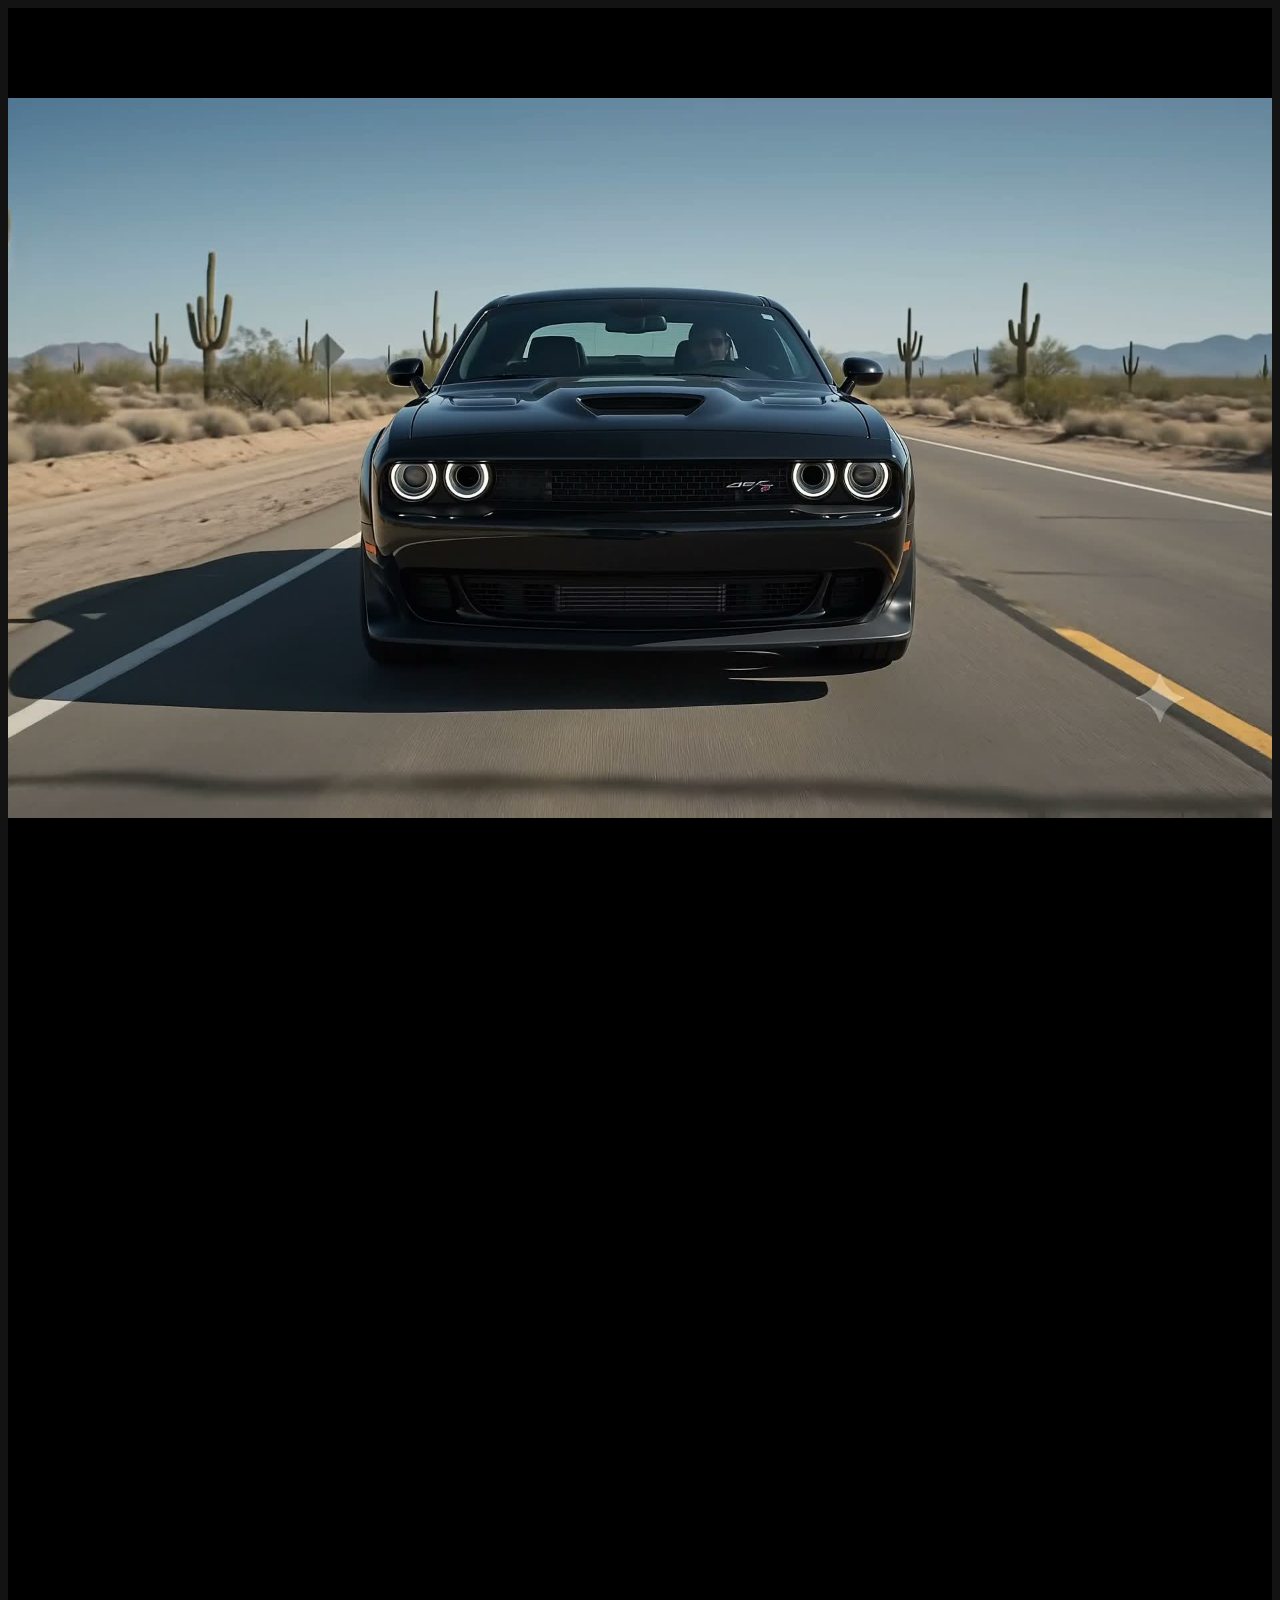
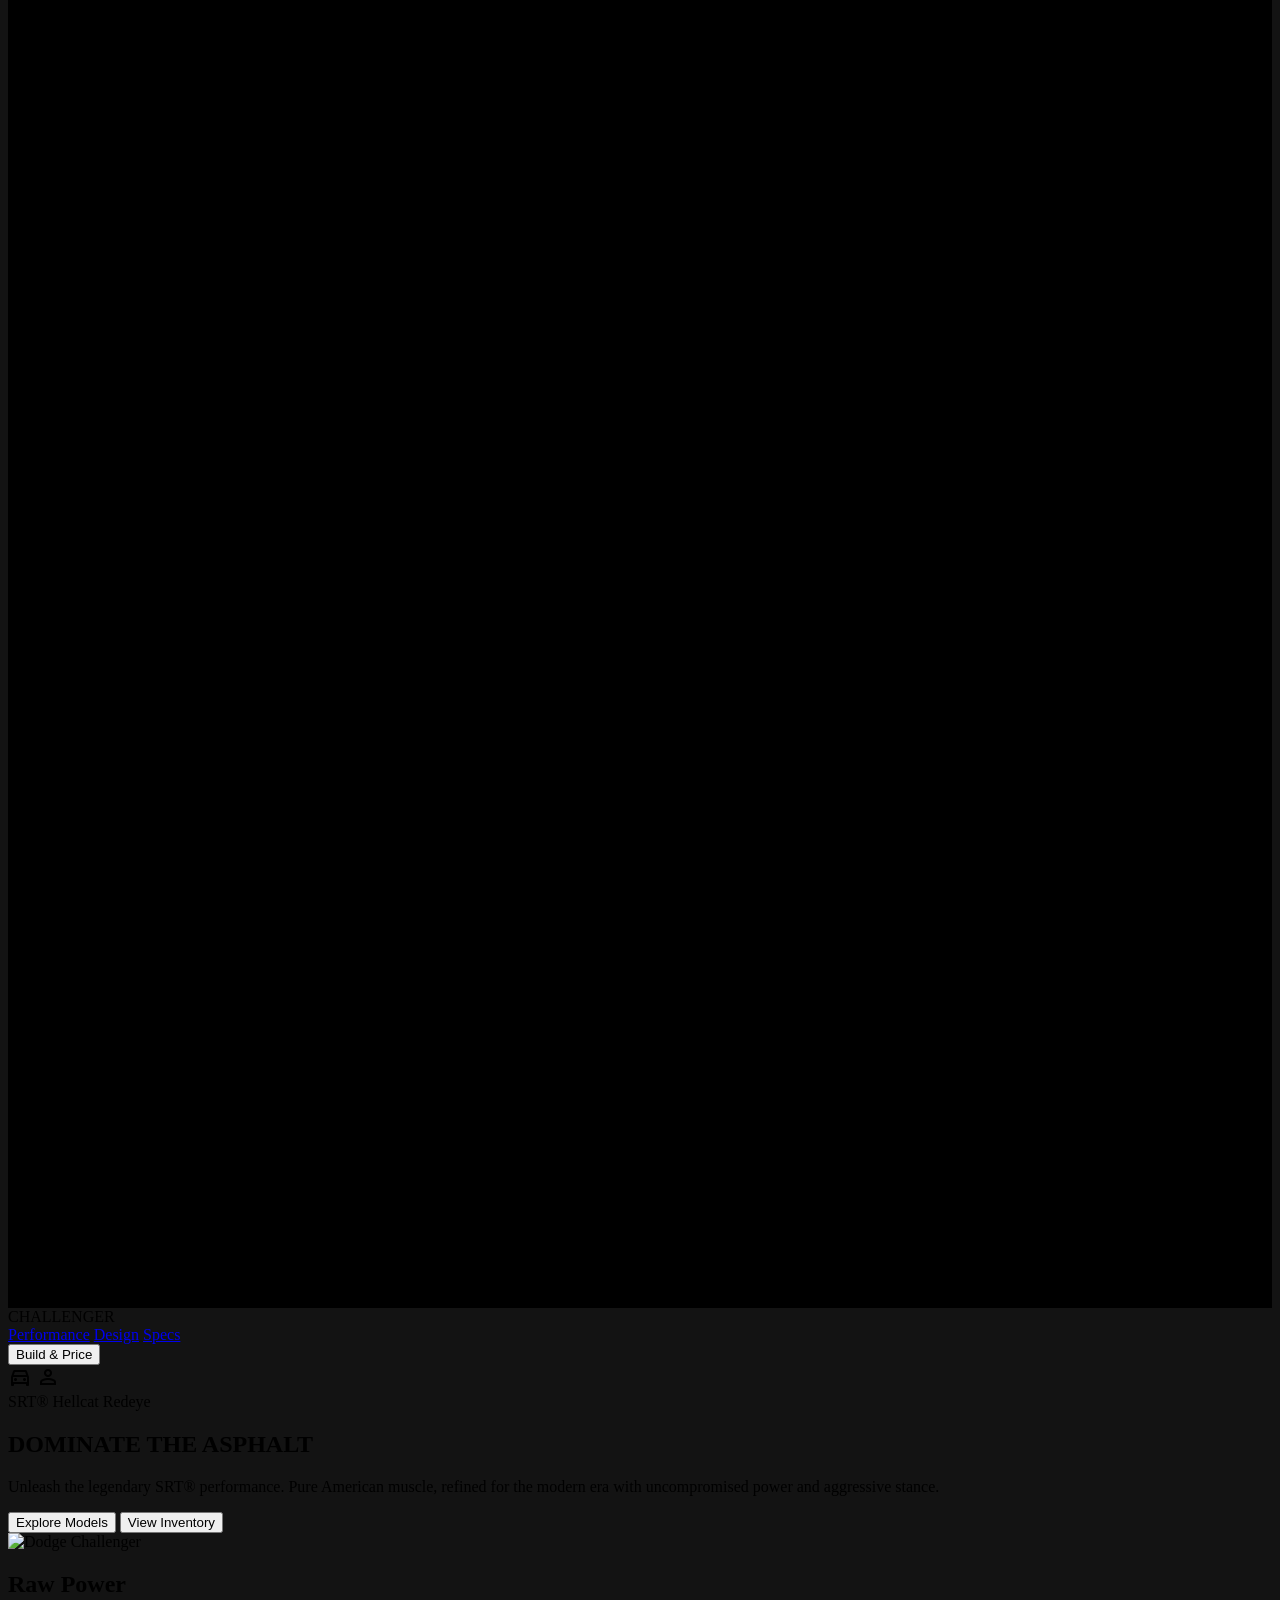
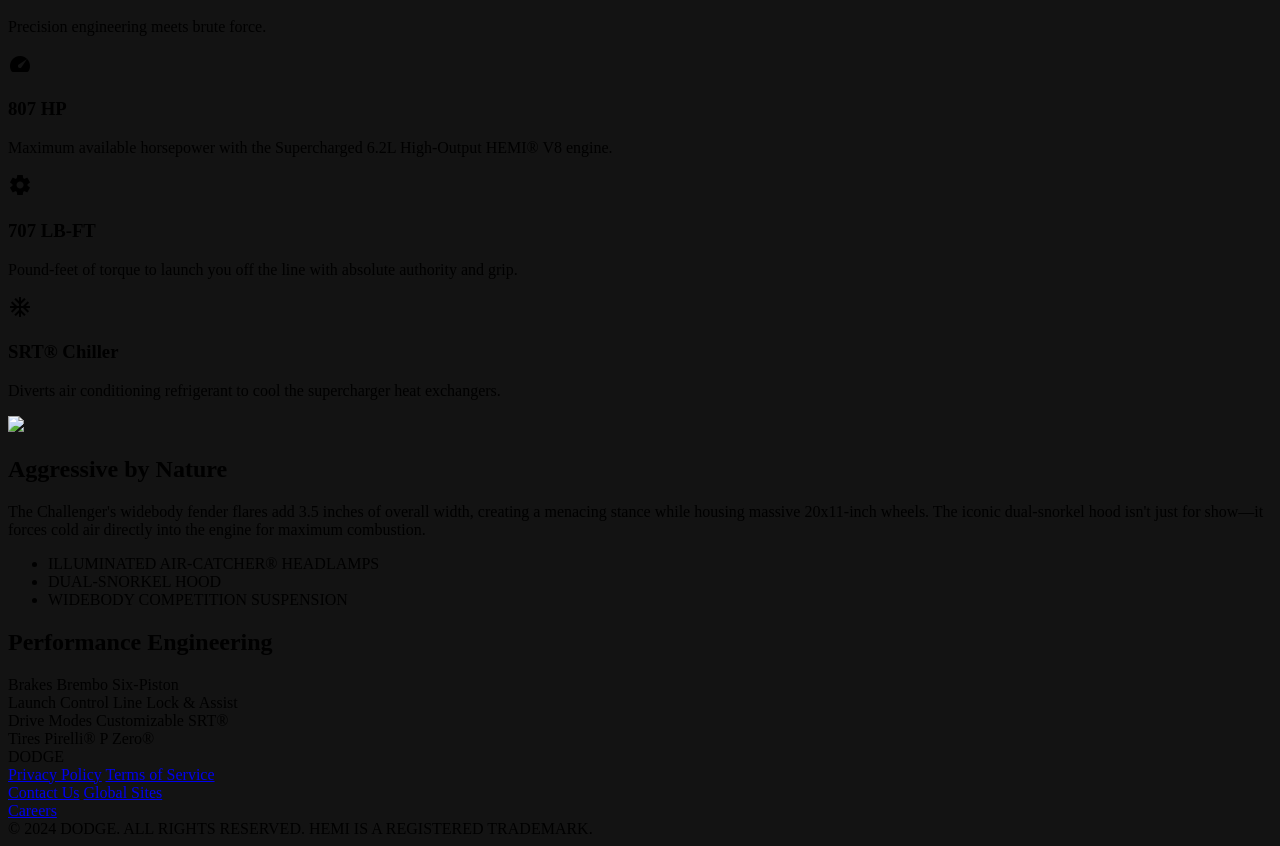
==== stitch_showcase/index.html @ ed4636f2 "Initial commit with scroll animation and Dodge Challenger showcase" ====
<!DOCTYPE html>

<html class="dark" lang="en"><head>
<meta charset="utf-8"/>
<meta content="width=device-width, initial-scale=1.0" name="viewport"/>
<title>Dodge Challenger - Dominate the Asphalt</title>
<!-- Tailwind CSS -->
<script src="https://cdn.tailwindcss.com?plugins=forms,container-queries"></script>
<!-- Google Fonts -->
<link href="https://fonts.googleapis.com" rel="preconnect"/>
<link crossorigin="" href="https://fonts.gstatic.com" rel="preconnect"/>
<link href="https://fonts.googleapis.com/css2?family=Anybody:wght@600;700;800&amp;family=Hanken+Grotesk:wght@400;700&amp;display=swap" rel="stylesheet"/>
<!-- Material Symbols -->
<link href="https://fonts.googleapis.com/css2?family=Material+Symbols+Outlined:wght,FILL@100..700,0..1&amp;display=swap" rel="stylesheet"/>
<link href="https://fonts.googleapis.com/css2?family=Material+Symbols+Outlined:wght,FILL@100..700,0..1&amp;display=swap" rel="stylesheet"/>
<!-- Tailwind Configuration -->
<script id="tailwind-config">
      tailwind.config = {
        darkMode: "class",
        theme: {
          extend: {
            "colors": {
                    "inverse-surface": "#e5e2e1",
                    "on-surface": "#e5e2e1",
                    "error-container": "#93000a",
                    "on-primary-fixed-variant": "#7c2e00",
                    "tertiary": "#9ccaff",
                    "surface-container-high": "#2a2a2a",
                    "inverse-on-surface": "#313030",
                    "on-secondary": "#003259",
                    "on-tertiary-container": "#003155",
                    "outline": "#aa8a7d",
                    "surface-container": "#201f1f",
                    "on-tertiary": "#003256",
                    "surface-container-highest": "#353534",
                    "primary": "#ffb596",
                    "background": "#131313",
                    "secondary-container": "#0e9aff",
                    "tertiary-fixed-dim": "#9ccaff",
                    "on-secondary-fixed": "#001d36",
                    "on-background": "#e5e2e1",
                    "tertiary-container": "#009cfc",
                    "surface-variant": "#353534",
                    "outline-variant": "#5a4136",
                    "surface-container-low": "#1c1b1b",
                    "surface-container-lowest": "#0e0e0e",
                    "on-error": "#690005",
                    "on-tertiary-fixed-variant": "#00497b",
                    "primary-fixed-dim": "#ffb596",
                    "surface-dim": "#131313",
                    "on-primary-fixed": "#360f00",
                    "on-primary-container": "#561d00",
                    "on-secondary-container": "#003055",
                    "surface": "#131313",
                    "inverse-primary": "#a33e00",
                    "error": "#ffb4ab",
                    "surface-bright": "#393939",
                    "primary-fixed": "#ffdbcd",
                    "on-secondary-fixed-variant": "#00497e",
                    "on-surface-variant": "#e3bfb1",
                    "secondary": "#9fcaff",
                    "on-error-container": "#ffdad6",
                    "on-tertiary-fixed": "#001d35",
                    "surface-tint": "#ffb596",
                    "primary-container": "#ff6600",
                    "on-primary": "#581e00",
                    "secondary-fixed": "#d2e4ff",
                    "secondary-fixed-dim": "#9fcaff",
                    "tertiary-fixed": "#d0e4ff"
            },
            "borderRadius": {
                    "DEFAULT": "0.25rem",
                    "lg": "0.5rem",
                    "xl": "0.75rem",
                    "full": "9999px"
            },
            "spacing": {
                    "unit": "8px",
                    "margin-desktop": "80px",
                    "section-gap": "160px",
                    "margin-mobile": "20px",
                    "gutter": "24px"
            },
            "fontFamily": {
                    "body-lg": ["Hanken Grotesk"],
                    "label-caps": ["Hanken Grotesk"],
                    "headline-md": ["Anybody"],
                    "display-xl": ["Anybody"],
                    "headline-lg": ["Anybody"],
                    "body-md": ["Hanken Grotesk"],
                    "headline-lg-mobile": ["Anybody"]
            },
            "fontSize": {
                    "body-lg": ["18px", {"lineHeight": "160%", "fontWeight": "400"}],
                    "label-caps": ["12px", {"lineHeight": "100%", "letterSpacing": "0.1em", "fontWeight": "700"}],
                    "headline-md": ["32px", {"lineHeight": "120%", "fontWeight": "600"}],
                    "display-xl": ["96px", {"lineHeight": "100%", "letterSpacing": "-0.04em", "fontWeight": "800"}],
                    "headline-lg": ["48px", {"lineHeight": "110%", "letterSpacing": "-0.02em", "fontWeight": "700"}],
                    "body-md": ["16px", {"lineHeight": "160%", "fontWeight": "400"}],
                    "headline-lg-mobile": ["32px", {"lineHeight": "110%", "fontWeight": "700"}]
            }
          }
        }
      }
    </script>
<style>
        /* Custom Styles for Clean Muscle Aesthetic */
        body {
            background-color: #131313; /* Fallback for bg-background */
        }
        
        .glow-active:hover {
            box-shadow: 0 0 15px rgba(255, 181, 150, 0.4);
        }

        .christmas-tree-stagger > * {
            opacity: 0;
            transform: translateX(-20px);
            transition: opacity 0.6s ease-out, transform 0.6s cubic-bezier(0.175, 0.885, 0.32, 1.275);
        }

        .christmas-tree-stagger.is-visible > *:nth-child(1) { transition-delay: 0.1s; }
        .christmas-tree-stagger.is-visible > *:nth-child(2) { transition-delay: 0.2s; }
        .christmas-tree-stagger.is-visible > *:nth-child(3) { transition-delay: 0.3s; }
        .christmas-tree-stagger.is-visible > *:nth-child(4) { transition-delay: 0.4s; }

        .christmas-tree-stagger.is-visible > * {
            opacity: 1;
            transform: translateX(0);
        }

        /* Material Symbols utility */
        .material-symbols-outlined {
            font-variation-settings: 'FILL' 0, 'wght' 400, 'GRAD' 0, 'opsz' 24;
        }
        .material-symbols-outlined[data-weight="fill"] {
            font-variation-settings: 'FILL' 1;
        }

        /* Scroll Animation Styles */
        .animation-wrapper {
            height: 500vh;
            width: 100%;
            position: relative;
            background-color: #000;
            z-index: 100;
        }
        .animation-sticky {
            position: sticky;
            top: 0;
            width: 100%;
            height: 100vh;
            display: flex;
            justify-content: center;
            align-items: center;
            overflow: hidden;
        }
        .animation-sticky canvas {
            max-width: 100vw;
            max-height: 100vh;
            object-fit: contain;
        }

        .car-name-overlay {
            position: absolute;
            top: 15%; /* Position above the car */
            left: 50%;
            transform: translateX(-50%);
            font-family: 'Hanken Grotesk', sans-serif;
            font-size: clamp(2rem, 5vw, 5rem);
            font-weight: 700;
            color: #e5e2e1;
            text-transform: uppercase;
            letter-spacing: 0.2em;
            opacity: 0;
            pointer-events: none;
            text-shadow: 0 5px 25px rgba(0,0,0,0.9);
            text-align: center;
            width: 100%;
        }
    </style>
</head>
<body class="bg-background text-on-background font-body-lg text-body-lg antialiased overflow-x-hidden selection:bg-primary selection:text-on-primary">

<!-- Scroll Animation Section -->
<div class="animation-wrapper">
    <div class="animation-sticky">
        <canvas id="hero-lightpass"></canvas>
        <div id="car-name-overlay" class="car-name-overlay">DODGE CHALLENGER</div>
    </div>
</div>

<!-- TopNavBar Shared Component -->
<nav class="bg-background dark:bg-background border-b border-outline-variant dark:border-outline-variant flex justify-between items-center px-margin-mobile md:px-margin-desktop py-6 w-full max-w-full sticky top-0 z-50">
<!-- Brand Logo -->
<div class="font-display-xl text-headline-md font-extrabold tracking-tighter text-on-background dark:text-on-background">
            CHALLENGER
        </div>
<!-- Navigation Links (Web) -->
<div class="hidden md:flex gap-8 items-center font-body-lg text-body-lg text-primary dark:text-primary">
<a class="text-primary font-bold border-b-2 border-primary pb-1 active:scale-95 duration-150" href="#performance">Performance</a>
<a class="text-on-surface-variant dark:text-on-surface-variant hover:text-primary transition-colors duration-200 active:scale-95 duration-150" href="#design">Design</a>
<a class="text-on-surface-variant dark:text-on-surface-variant hover:text-primary transition-colors duration-200 active:scale-95 duration-150" href="#specs">Specs</a>
</div>
<!-- Actions -->
<div class="flex items-center gap-6">
<button class="hidden md:block font-label-caps text-label-caps bg-primary-container text-on-primary-container px-6 py-3 hover:text-primary transition-colors duration-200 uppercase glow-active hover:scale-[1.02]">
                Build &amp; Price
            </button>
<div class="flex items-center gap-4 text-on-background">
<span class="material-symbols-outlined cursor-pointer hover:text-primary transition-colors duration-200" data-icon="directions_car">directions_car</span>
<span class="material-symbols-outlined cursor-pointer hover:text-primary transition-colors duration-200" data-icon="person">person</span>
</div>
</div>
</nav>
<main>
<!-- Hero Section -->
<section class="w-full flex flex-col md:flex-row items-center gap-gutter px-margin-mobile md:px-margin-desktop py-section-gap min-h-[80vh] relative">
<div class="w-full md:w-1/2 flex flex-col z-10 christmas-tree-stagger reveal-on-scroll">
<span class="font-label-caps text-label-caps text-primary tracking-widest uppercase mb-4 block">SRT® Hellcat Redeye</span>
<h1 class="font-display-xl text-headline-lg-mobile md:text-display-xl uppercase text-on-background leading-none mb-6">
                    DOMINATE THE ASPHALT
                </h1>
<p class="font-body-lg text-body-lg text-on-surface-variant mb-8 max-w-lg">
                    Unleash the legendary SRT® performance. Pure American muscle, refined for the modern era with uncompromised power and aggressive stance.
                </p>
<div class="flex flex-col sm:flex-row gap-4">
<button class="bg-primary text-on-primary font-label-caps text-label-caps px-8 py-4 transition-all duration-200 hover:scale-[1.02] glow-active uppercase text-center">
                        Explore Models
                    </button>
<button class="border border-outline text-on-background font-label-caps text-label-caps px-8 py-4 transition-all duration-200 hover:bg-surface-container-high uppercase text-center">
                        View Inventory
                    </button>
</div>
</div>
<div class="w-full md:w-1/2 relative mt-8 md:mt-0 christmas-tree-stagger reveal-on-scroll">
<!-- Decorative accent behind image -->
<div class="absolute -inset-4 bg-primary/5 blur-3xl rounded-full z-0"></div>
<!-- High-Impact Image from instructions -->
<img alt="Dodge Challenger" class="relative z-10 w-full h-auto object-cover border border-outline-variant rounded-sm shadow-2xl" src="https://lh3.googleusercontent.com/aida-public/[base64]"/>
</div>
</section>
<!-- Performance Section (Grid/Bento) -->
<section class="w-full px-margin-mobile md:px-margin-desktop mb-section-gap" id="performance">
<div class="mb-12 border-l-4 border-primary pl-4">
<h2 class="font-headline-lg text-headline-lg uppercase text-on-background">Raw Power</h2>
<p class="font-body-md text-body-md text-on-surface-variant">Precision engineering meets brute force.</p>
</div>
<div class="grid grid-cols-1 md:grid-cols-3 gap-gutter christmas-tree-stagger reveal-on-scroll">
<!-- Card 1 -->
<div class="bg-surface-container-low border border-outline-variant p-8 flex flex-col justify-between hover:border-primary transition-colors duration-300 group">
<div>
<span class="material-symbols-outlined text-primary mb-4 text-4xl group-hover:scale-110 transition-transform" data-icon="speed" data-weight="fill">speed</span>
<h3 class="font-headline-md text-headline-md text-on-background mb-2">807 HP</h3>
<p class="font-body-md text-body-md text-on-surface-variant">Maximum available horsepower with the Supercharged 6.2L High-Output HEMI® V8 engine.</p>
</div>
</div>
<!-- Card 2 -->
<div class="bg-surface-container-low border border-outline-variant p-8 flex flex-col justify-between hover:border-primary transition-colors duration-300 group">
<div>
<span class="material-symbols-outlined text-primary mb-4 text-4xl group-hover:scale-110 transition-transform" data-icon="settings" data-weight="fill">settings</span>
<h3 class="font-headline-md text-headline-md text-on-background mb-2">707 LB-FT</h3>
<p class="font-body-md text-body-md text-on-surface-variant">Pound-feet of torque to launch you off the line with absolute authority and grip.</p>
</div>
</div>
<!-- Card 3 -->
<div class="bg-surface-container-low border border-outline-variant p-8 flex flex-col justify-between hover:border-primary transition-colors duration-300 group">
<div>
<span class="material-symbols-outlined text-primary mb-4 text-4xl group-hover:scale-110 transition-transform" data-icon="ac_unit" data-weight="fill">ac_unit</span>
<h3 class="font-headline-md text-headline-md text-on-background mb-2">SRT® Chiller</h3>
<p class="font-body-md text-body-md text-on-surface-variant">Diverts air conditioning refrigerant to cool the supercharger heat exchangers.</p>
</div>
</div>
</div>
</section>
<!-- Design Section -->
<section class="w-full relative py-section-gap bg-surface-container border-y border-outline-variant" id="design">
<div class="px-margin-mobile md:px-margin-desktop flex flex-col md:flex-row items-center gap-gutter">
<div class="w-full md:w-1/2 order-2 md:order-1 christmas-tree-stagger reveal-on-scroll">
<!-- A dramatic design placeholder image -->
<img class="w-full h-auto object-cover border border-outline-variant opacity-80 hover:opacity-100 transition-opacity duration-500 grayscale hover:grayscale-0" data-alt="A close-up cinematic shot of a matte black muscle car's front grille and aggressive LED headlights glowing intensely. High contrast, dark moody lighting emphasizing the sharp angles and widebody fender flares. Minimalist and intimidating aesthetic." src="https://lh3.googleusercontent.com/aida-public/[base64]"/>
</div>
<div class="w-full md:w-1/2 order-1 md:order-2 flex flex-col md:pl-16 christmas-tree-stagger reveal-on-scroll">
<h2 class="font-headline-lg text-headline-lg uppercase text-on-background mb-6">Aggressive by Nature</h2>
<p class="font-body-lg text-body-lg text-on-surface-variant mb-6">
                        The Challenger's widebody fender flares add 3.5 inches of overall width, creating a menacing stance while housing massive 20x11-inch wheels. The iconic dual-snorkel hood isn't just for show—it forces cold air directly into the engine for maximum combustion.
                    </p>
<ul class="space-y-4 font-label-caps text-label-caps text-on-surface tracking-widest">
<li class="flex items-center gap-2">
<span class="w-2 h-2 bg-primary"></span> ILLUMINATED AIR-CATCHER® HEADLAMPS
                        </li>
<li class="flex items-center gap-2">
<span class="w-2 h-2 bg-primary"></span> DUAL-SNORKEL HOOD
                        </li>
<li class="flex items-center gap-2">
<span class="w-2 h-2 bg-primary"></span> WIDEBODY COMPETITION SUSPENSION
                        </li>
</ul>
</div>
</div>
</section>
<!-- Technology & Specs List -->
<section class="w-full px-margin-mobile md:px-margin-desktop py-section-gap" id="specs">
<div class="max-w-4xl mx-auto christmas-tree-stagger reveal-on-scroll">
<h2 class="font-headline-md text-headline-md uppercase text-on-background text-center mb-12">Performance Engineering</h2>
<div class="flex flex-col border-t border-outline-variant">
<!-- List Item 1 -->
<div class="flex justify-between items-center py-6 border-b border-outline-variant hover:bg-surface-container-high transition-colors px-4 group">
<span class="font-body-lg text-body-lg text-on-surface-variant group-hover:text-primary transition-colors">Brakes</span>
<span class="font-headline-md text-headline-md text-on-background group-hover:text-primary transition-colors text-right">Brembo Six-Piston</span>
</div>
<!-- List Item 2 -->
<div class="flex justify-between items-center py-6 border-b border-outline-variant hover:bg-surface-container-high transition-colors px-4 group">
<span class="font-body-lg text-body-lg text-on-surface-variant group-hover:text-primary transition-colors">Launch Control</span>
<span class="font-headline-md text-headline-md text-on-background group-hover:text-primary transition-colors text-right">Line Lock &amp; Assist</span>
</div>
<!-- List Item 3 -->
<div class="flex justify-between items-center py-6 border-b border-outline-variant hover:bg-surface-container-high transition-colors px-4 group">
<span class="font-body-lg text-body-lg text-on-surface-variant group-hover:text-primary transition-colors">Drive Modes</span>
<span class="font-headline-md text-headline-md text-on-background group-hover:text-primary transition-colors text-right">Customizable SRT®</span>
</div>
<!-- List Item 4 -->
<div class="flex justify-between items-center py-6 border-b border-outline-variant hover:bg-surface-container-high transition-colors px-4 group">
<span class="font-body-lg text-body-lg text-on-surface-variant group-hover:text-primary transition-colors">Tires</span>
<span class="font-headline-md text-headline-md text-on-background group-hover:text-primary transition-colors text-right">Pirelli® P Zero®</span>
</div>
</div>
</div>
</section>
</main>
<!-- Footer Shared Component -->
<footer class="bg-surface-container-lowest dark:bg-surface-container-lowest border-t border-outline-variant dark:border-outline-variant grid grid-cols-1 md:grid-cols-4 gap-gutter px-margin-mobile md:px-margin-desktop py-section-gap w-full opacity-80 hover:opacity-100 transition-opacity">
<div class="col-span-1 md:col-span-4 mb-8">
<span class="font-headline-md text-headline-md text-on-surface dark:text-on-surface uppercase tracking-tighter">
                DODGE
            </span>
</div>
<div class="flex flex-col gap-4 font-body-md text-body-md text-on-surface-variant">
<a class="hover:text-primary transition-colors duration-200" href="#">Privacy Policy</a>
<a class="hover:text-primary transition-colors duration-200" href="#">Terms of Service</a>
</div>
<div class="flex flex-col gap-4 font-body-md text-body-md text-on-surface-variant">
<a class="hover:text-primary transition-colors duration-200" href="#">Contact Us</a>
<a class="hover:text-primary transition-colors duration-200" href="#">Global Sites</a>
</div>
<div class="flex flex-col gap-4 font-body-md text-body-md text-on-surface-variant">
<a class="hover:text-primary transition-colors duration-200" href="#">Careers</a>
</div>
<div class="col-span-1 md:col-span-4 mt-12 pt-8 border-t border-outline-variant font-label-caps text-label-caps text-on-surface-variant text-center md:text-left">
            © 2024 DODGE. ALL RIGHTS RESERVED. HEMI IS A REGISTERED TRADEMARK.
        </div>
</footer>
<!-- Interaction Script -->
<script>
        document.addEventListener("DOMContentLoaded", () => {
            const observerOptions = {
                root: null,
                rootMargin: '0px',
                threshold: 0.1
            };

            const observer = new IntersectionObserver((entries, observer) => {
                entries.forEach(entry => {
                    if (entry.isIntersecting) {
                        entry.target.classList.add('is-visible');
                        observer.unobserve(entry.target);
                    }
                });
            }, observerOptions);

            document.querySelectorAll('.reveal-on-scroll').forEach(section => {
                observer.observe(section);
            });
        });

        // Scroll Animation Script
        const canvas = document.getElementById('hero-lightpass');
        const context = canvas.getContext('2d');

        const frameCount = 300;
        const currentFrame = index => (
            `frames/ezgif-frame-${index.toString().padStart(3, '0')}.jpg`
        );

        const preloadImages = () => {
            for (let i = 1; i <= frameCount; i++) {
                const img = new Image();
                img.src = currentFrame(i);
            }
        };

        const img = new Image();
        img.src = currentFrame(1);
        canvas.width = 1920;
        canvas.height = 1080;

        img.onload = function() {
            canvas.width = img.width;
            canvas.height = img.height;
            context.drawImage(img, 0, 0);
        }

        const updateImage = index => {
            img.src = currentFrame(index);
            context.drawImage(img, 0, 0);
        }

        window.addEventListener('scroll', () => {  
            const wrapper = document.querySelector('.animation-wrapper');
            if (!wrapper) return;
            const rect = wrapper.getBoundingClientRect();
            let scrollPixels = -rect.top;
            let maxScrollPixels = wrapper.offsetHeight - window.innerHeight;
            
            let scrollFraction = Math.max(0, Math.min(1, scrollPixels / maxScrollPixels));
            
            const frameIndex = Math.min(
                frameCount,
                Math.max(1, Math.ceil(scrollFraction * frameCount))
            );
            
            requestAnimationFrame(() => updateImage(frameIndex));

            // Fade in car name between 90% and 100% scroll
            const overlay = document.getElementById('car-name-overlay');
            if (overlay) {
                if (scrollFraction > 0.90) {
                    // Map 0.90-1.00 to 0.0-1.0
                    const opacity = (scrollFraction - 0.90) * 10;
                    overlay.style.opacity = Math.min(1, opacity);
                } else {
                    overlay.style.opacity = 0;
                }
            }
        });

        preloadImages();
    </script>
</body></html>
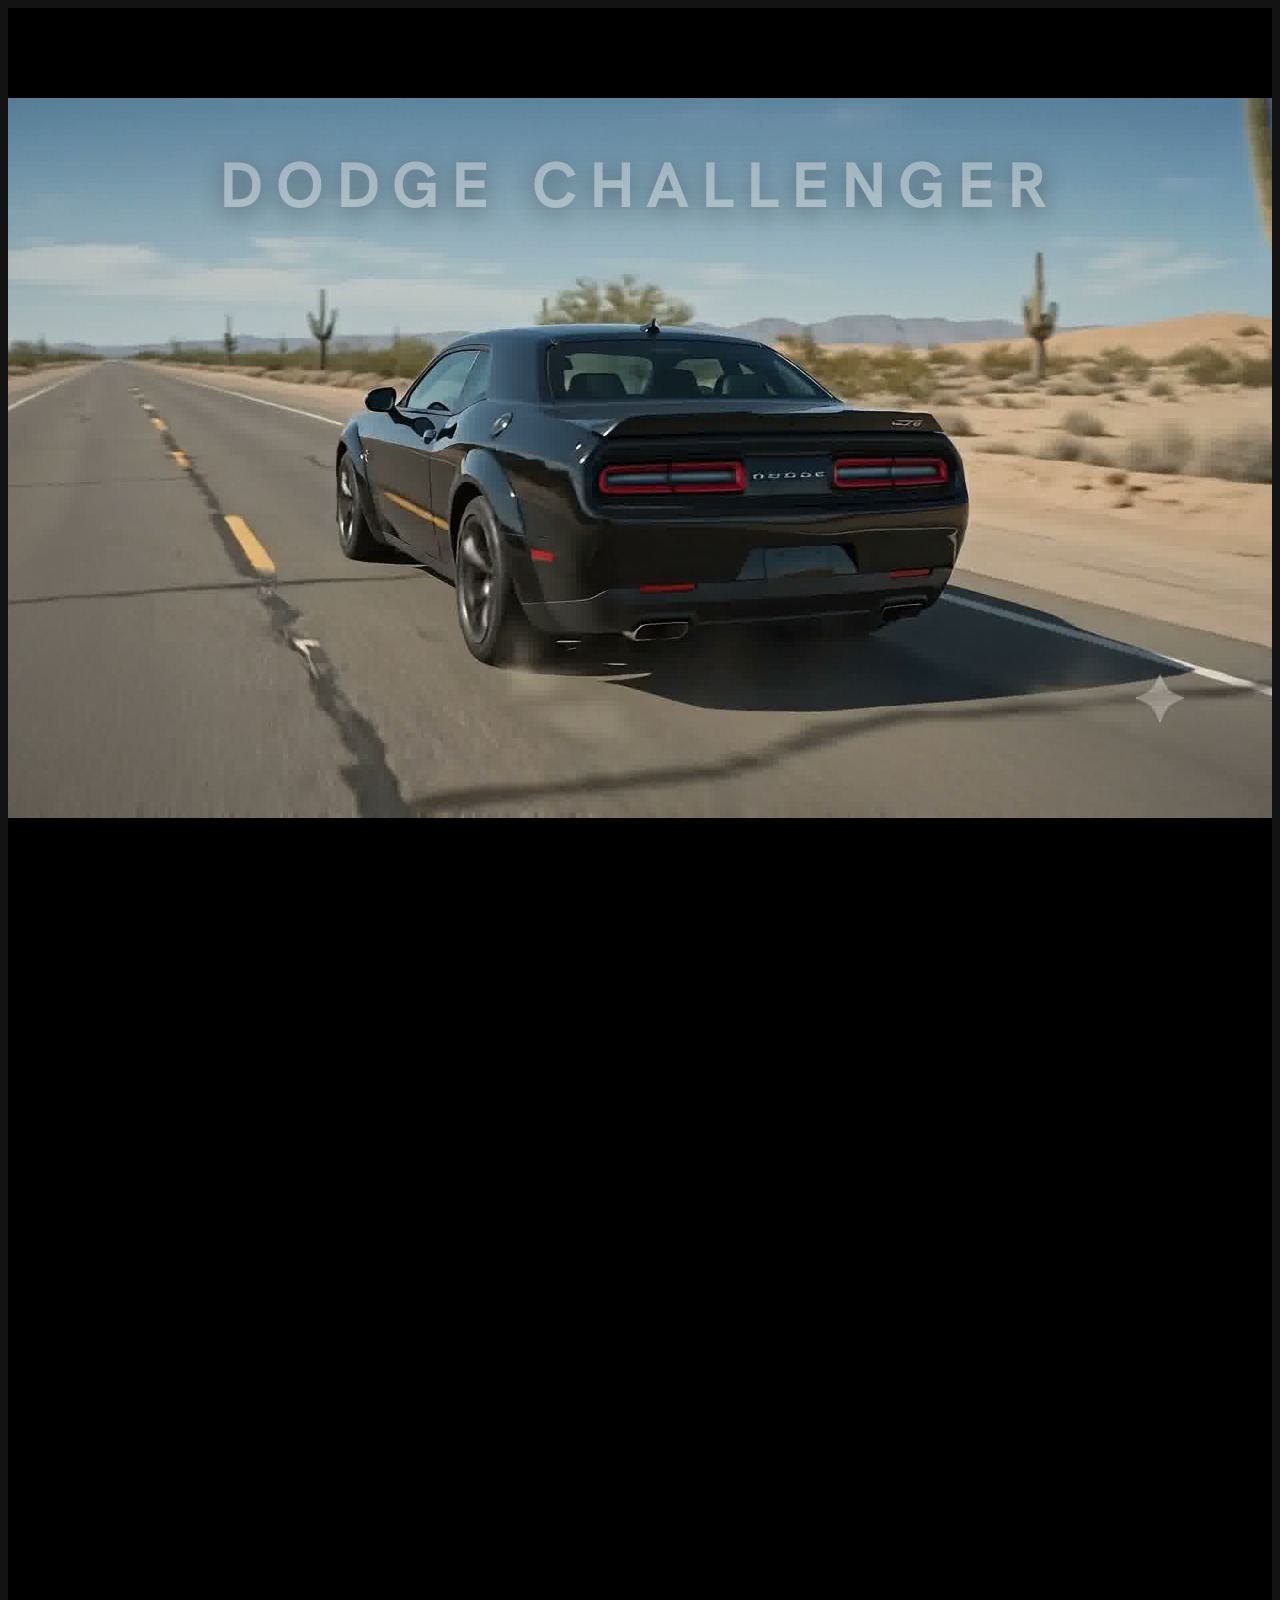
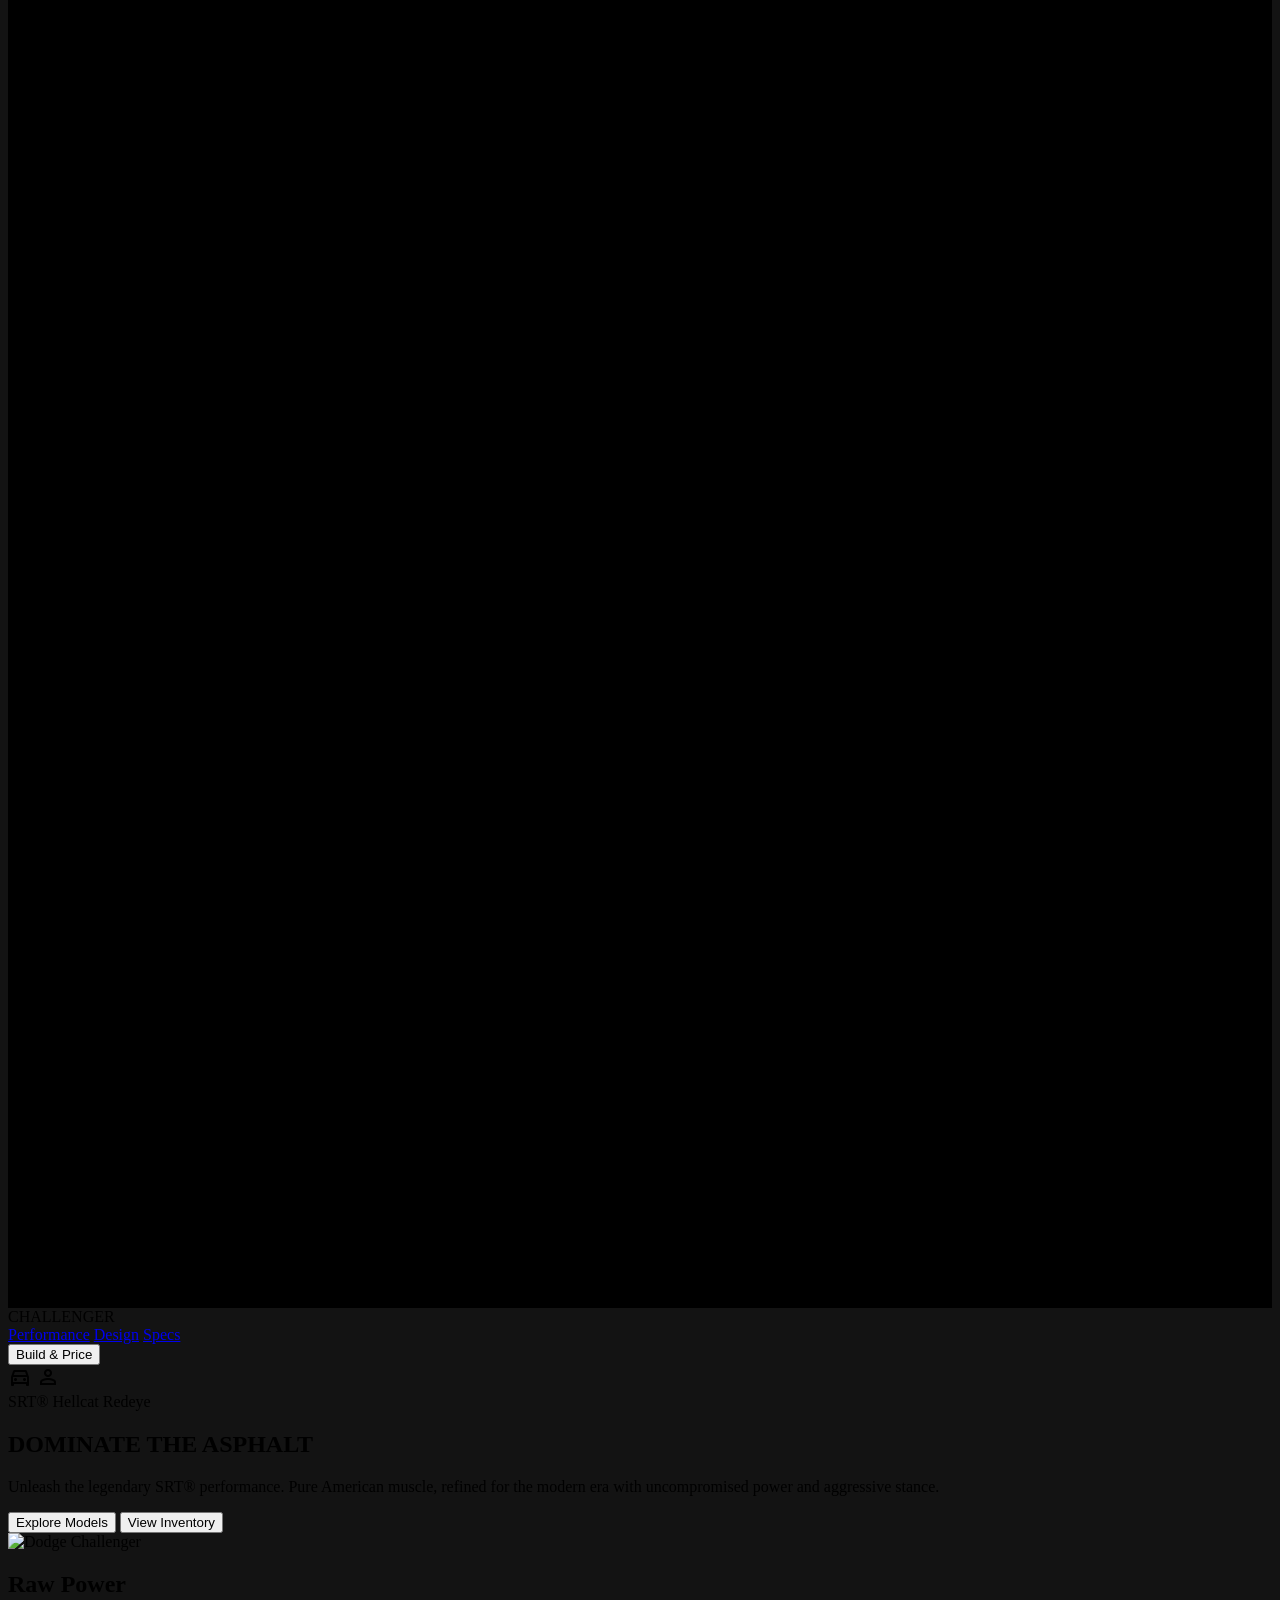
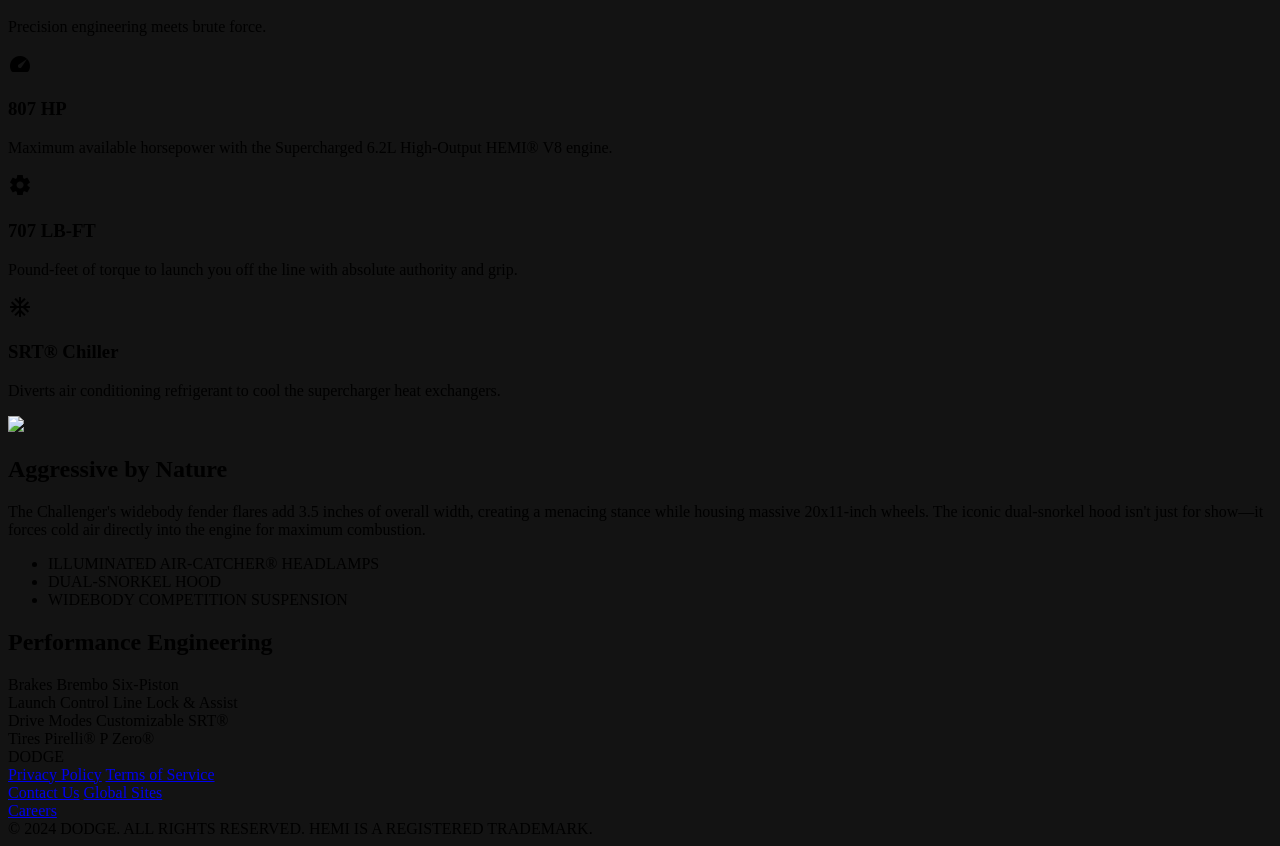
==== commit 63004d2b: "Enhance scroll animation with lerp for smoother playback" ====
--- a/stitch_showcase/index.html
+++ b/stitch_showcase/index.html
@@ -405,6 +405,11 @@
             context.drawImage(img, 0, 0);
         }
 
+        let targetFrameIndex = 1;
+        let currentRenderedFrame = 1;
+        let targetOpacity = 0;
+        let currentOpacity = 0;
+
         window.addEventListener('scroll', () => {  
             const wrapper = document.querySelector('.animation-wrapper');
             if (!wrapper) return;
@@ -414,25 +419,42 @@
             
             let scrollFraction = Math.max(0, Math.min(1, scrollPixels / maxScrollPixels));
             
-            const frameIndex = Math.min(
+            targetFrameIndex = Math.min(
                 frameCount,
                 Math.max(1, Math.ceil(scrollFraction * frameCount))
             );
             
-            requestAnimationFrame(() => updateImage(frameIndex));
-
-            // Fade in car name between 90% and 100% scroll
-            const overlay = document.getElementById('car-name-overlay');
-            if (overlay) {
-                if (scrollFraction > 0.90) {
-                    // Map 0.90-1.00 to 0.0-1.0
-                    const opacity = (scrollFraction - 0.90) * 10;
-                    overlay.style.opacity = Math.min(1, opacity);
-                } else {
-                    overlay.style.opacity = 0;
-                }
+            if (scrollFraction > 0.90) {
+                targetOpacity = Math.min(1, (scrollFraction - 0.90) * 10);
+            } else {
+                targetOpacity = 0;
             }
         });
+
+        const ease = 0.08; // Adjust for smoother vs faster tracking
+        const renderLoop = () => {
+            let needsUpdate = false;
+
+            if (Math.abs(targetFrameIndex - currentRenderedFrame) > 0.5) {
+                currentRenderedFrame += (targetFrameIndex - currentRenderedFrame) * ease;
+                updateImage(Math.round(currentRenderedFrame));
+                needsUpdate = true;
+            }
+
+            if (Math.abs(targetOpacity - currentOpacity) > 0.005) {
+                currentOpacity += (targetOpacity - currentOpacity) * ease;
+                const overlay = document.getElementById('car-name-overlay');
+                if (overlay) {
+                    overlay.style.opacity = currentOpacity;
+                }
+                needsUpdate = true;
+            }
+
+            requestAnimationFrame(renderLoop);
+        };
+        
+        // Start the render loop
+        renderLoop();
 
         preloadImages();
     </script>
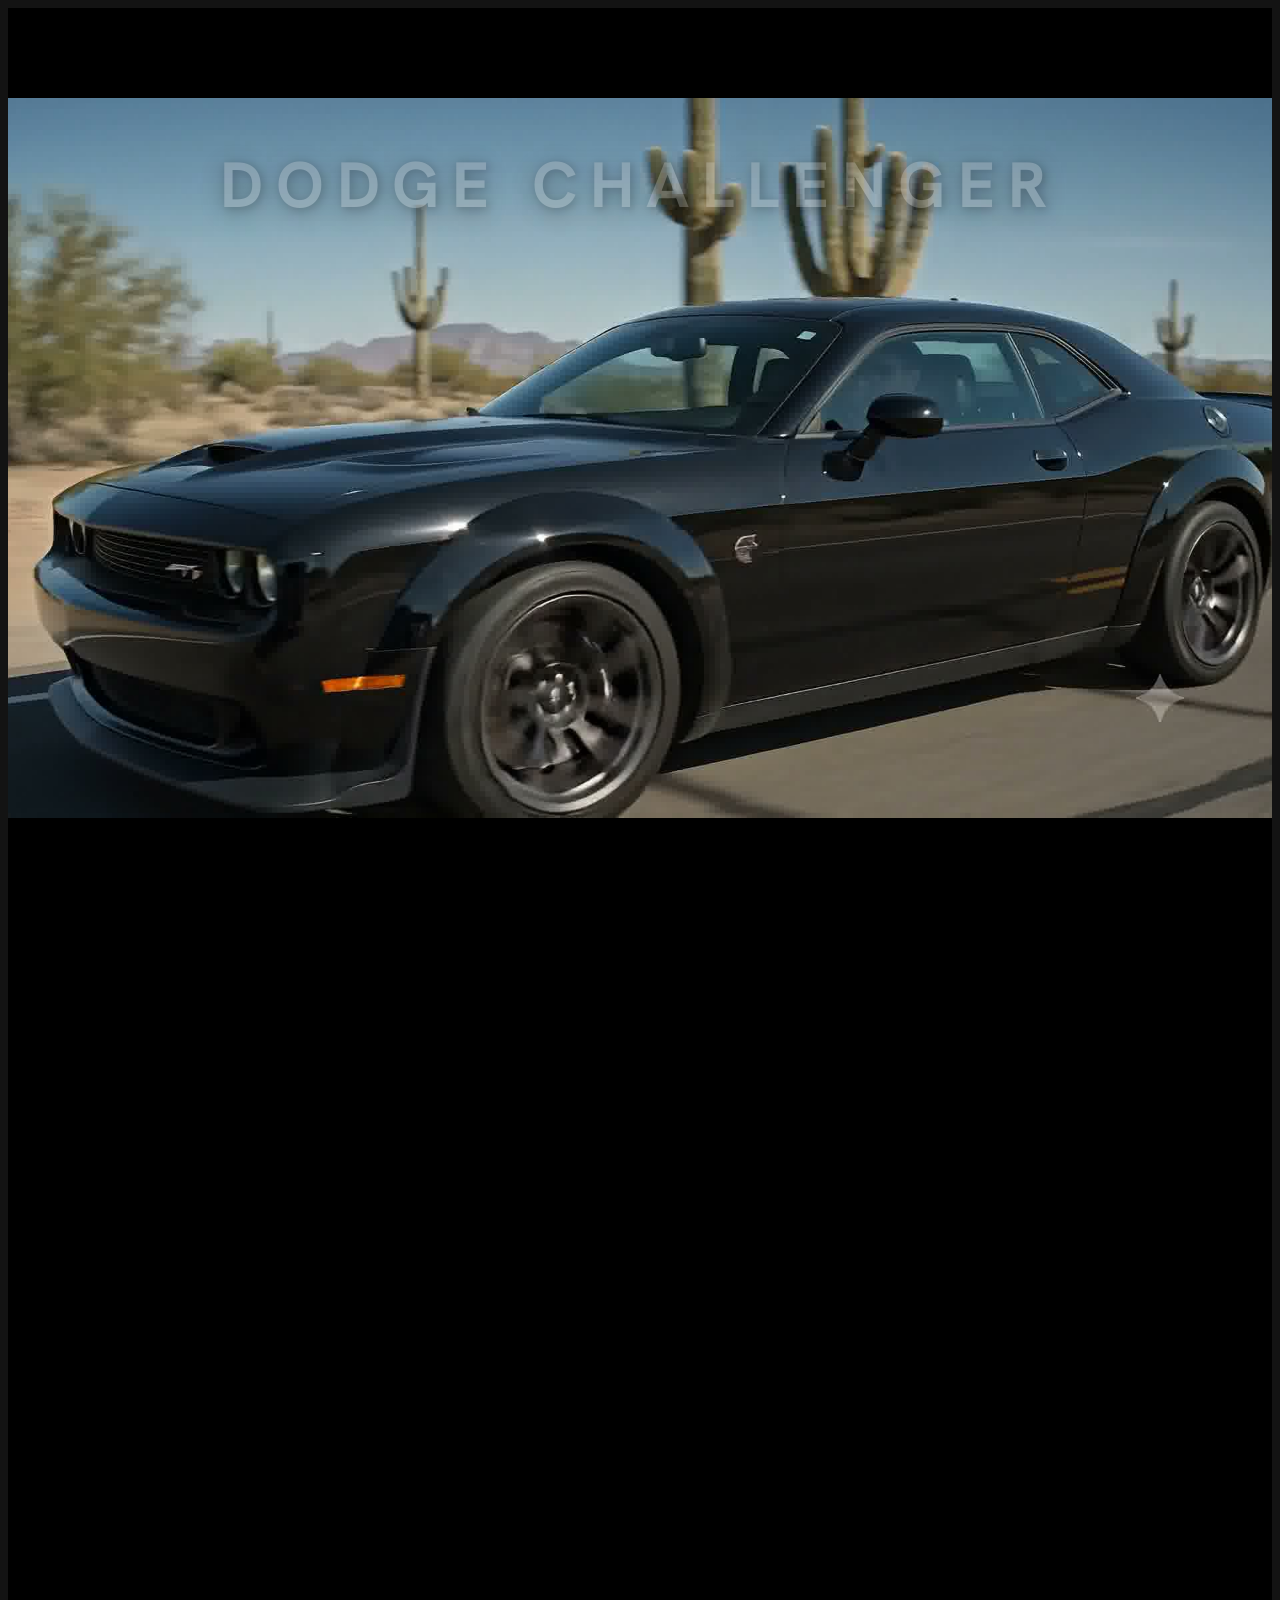
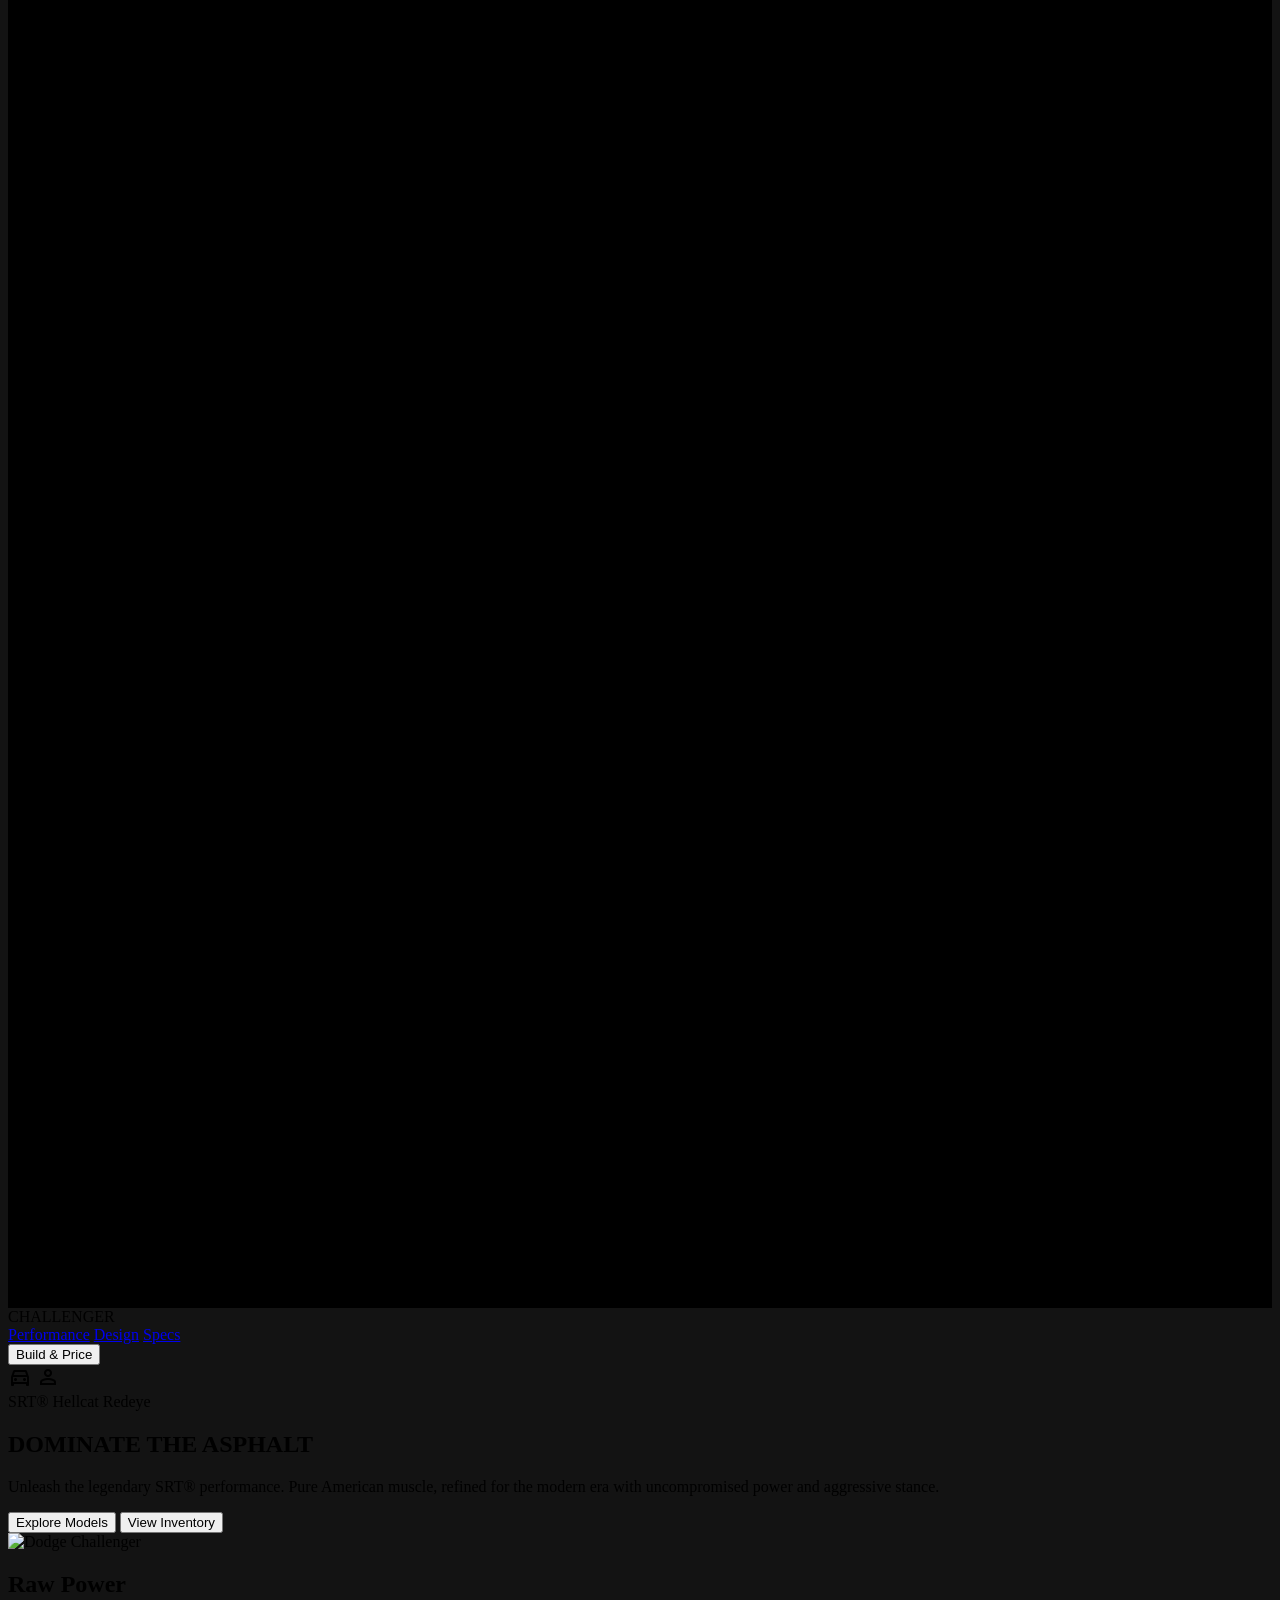
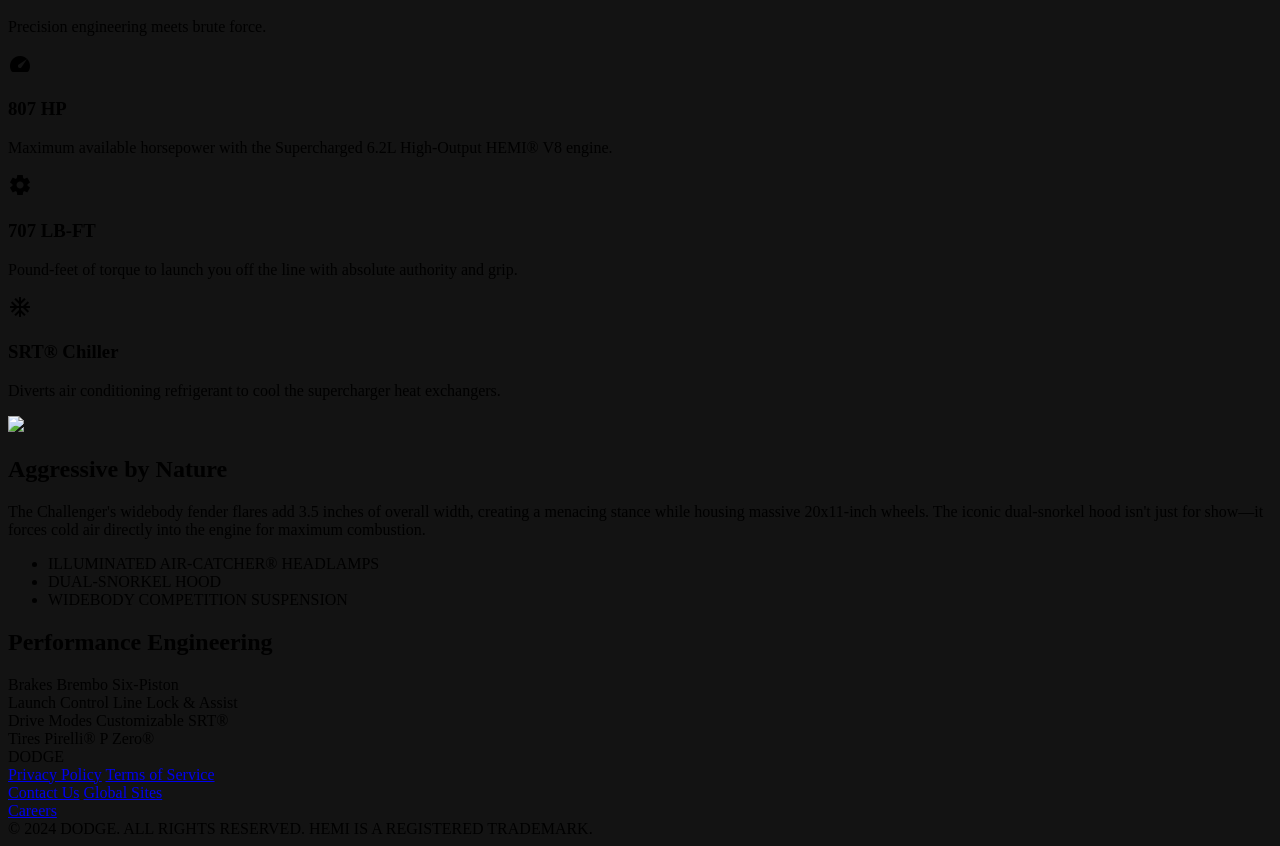
==== commit 733f3a50: "Update font color, text shadow and smooth scroll animations" ====
--- a/stitch_showcase/index.html
+++ b/stitch_showcase/index.html
@@ -169,12 +169,12 @@
             font-family: 'Hanken Grotesk', sans-serif;
             font-size: clamp(2rem, 5vw, 5rem);
             font-weight: 700;
-            color: #e5e2e1;
+            color: silver;
             text-transform: uppercase;
             letter-spacing: 0.2em;
             opacity: 0;
             pointer-events: none;
-            text-shadow: 0 5px 25px rgba(0,0,0,0.9);
+            text-shadow: 2px 2px 10px rgba(0,0,0,0.8), 0 5px 25px rgba(0,0,0,0.9);
             text-align: center;
             width: 100%;
         }
@@ -431,7 +431,7 @@
             }
         });
 
-        const ease = 0.08; // Adjust for smoother vs faster tracking
+        const ease = 0.03; // Adjust for smoother vs faster tracking
         const renderLoop = () => {
             let needsUpdate = false;
 
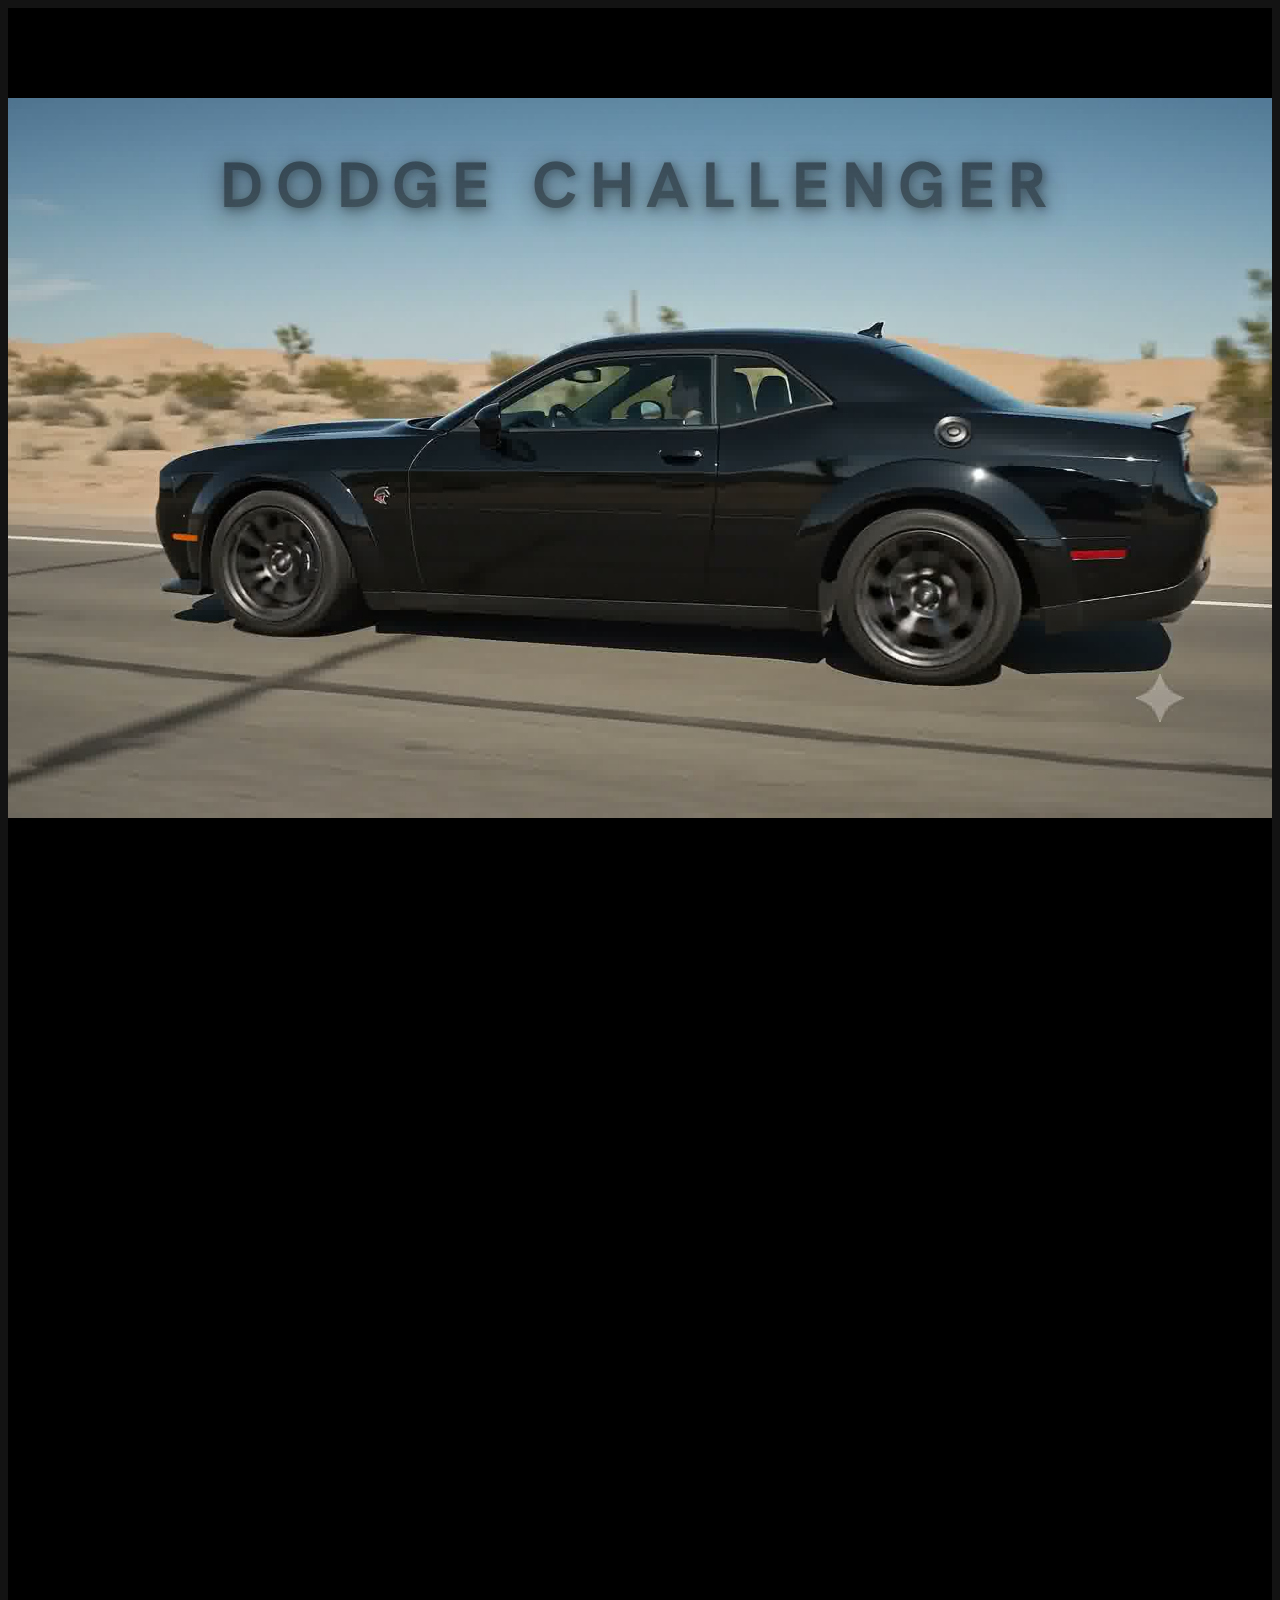
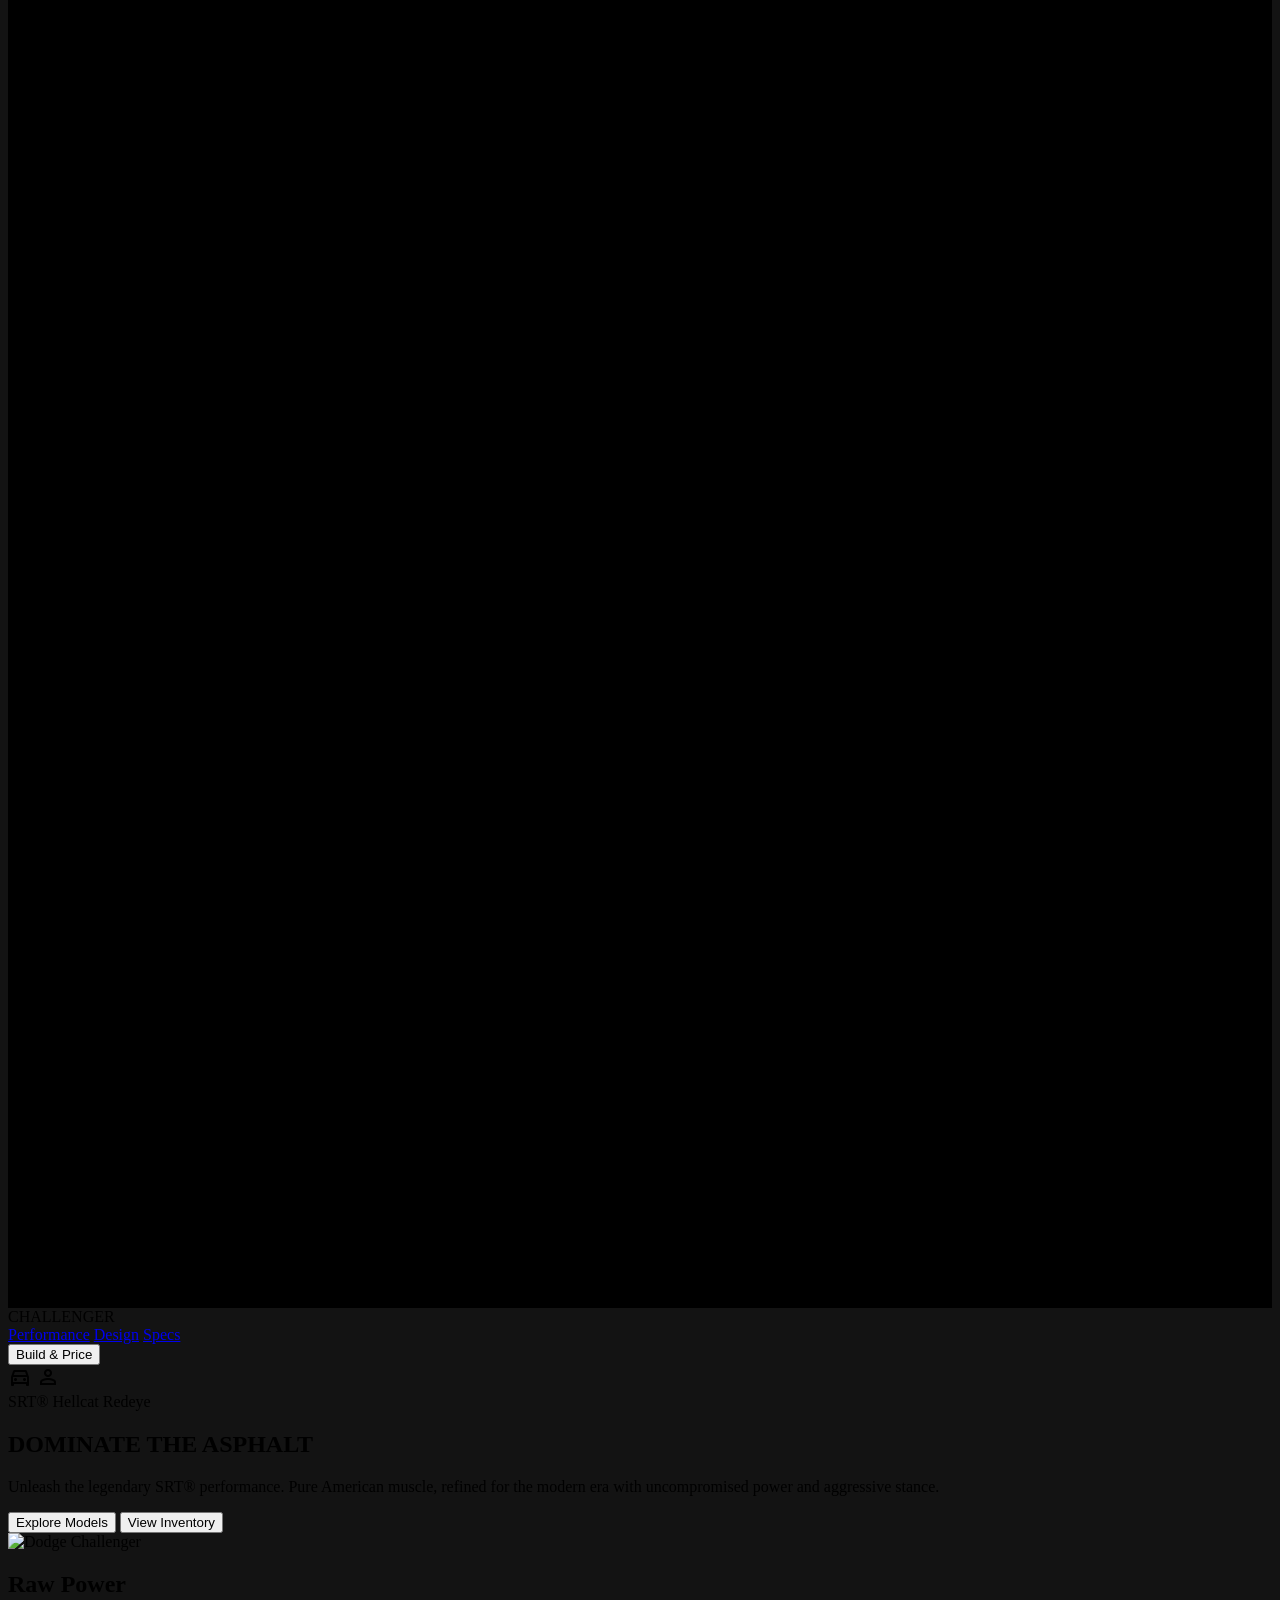
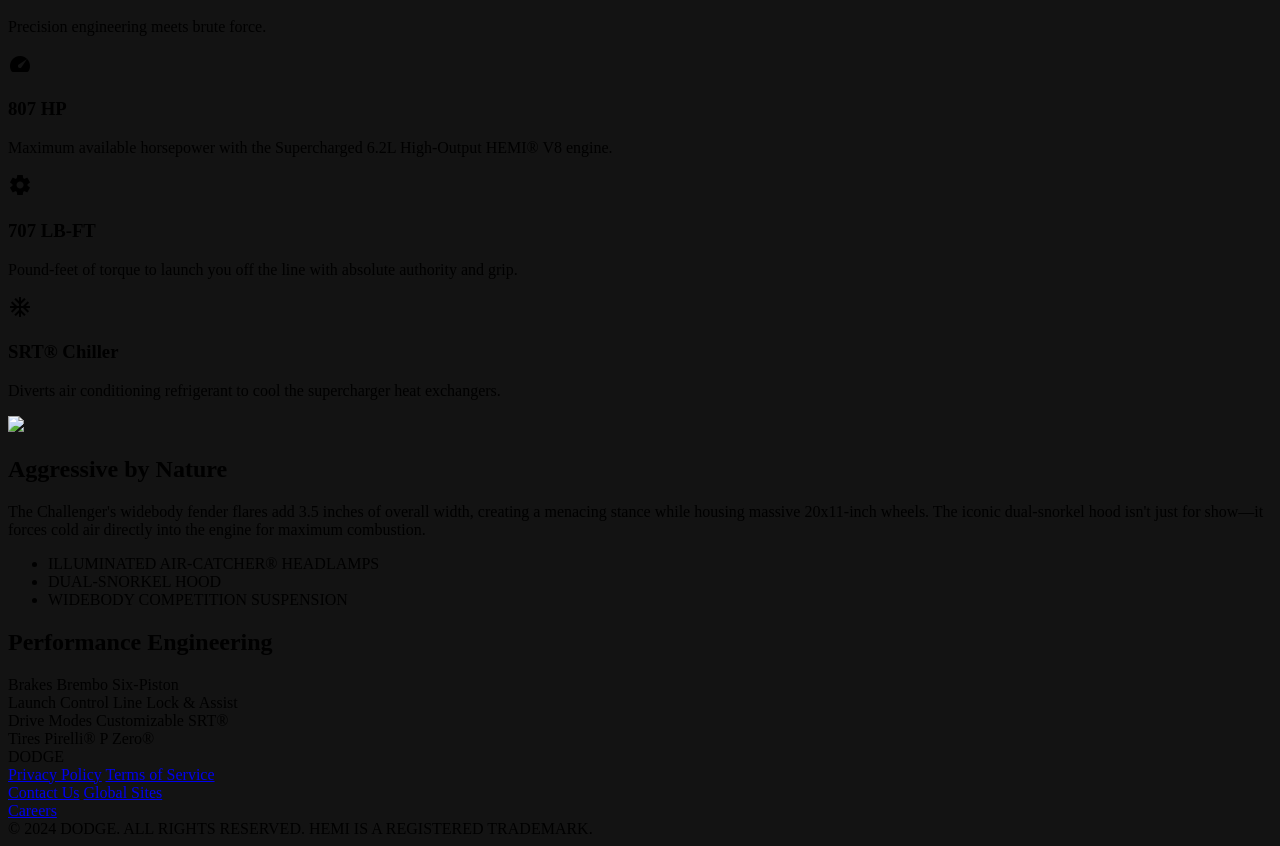
==== commit 42ae095e: "Update font color to black" ====
--- a/stitch_showcase/index.html
+++ b/stitch_showcase/index.html
@@ -169,7 +169,7 @@
             font-family: 'Hanken Grotesk', sans-serif;
             font-size: clamp(2rem, 5vw, 5rem);
             font-weight: 700;
-            color: silver;
+            color: black;
             text-transform: uppercase;
             letter-spacing: 0.2em;
             opacity: 0;
